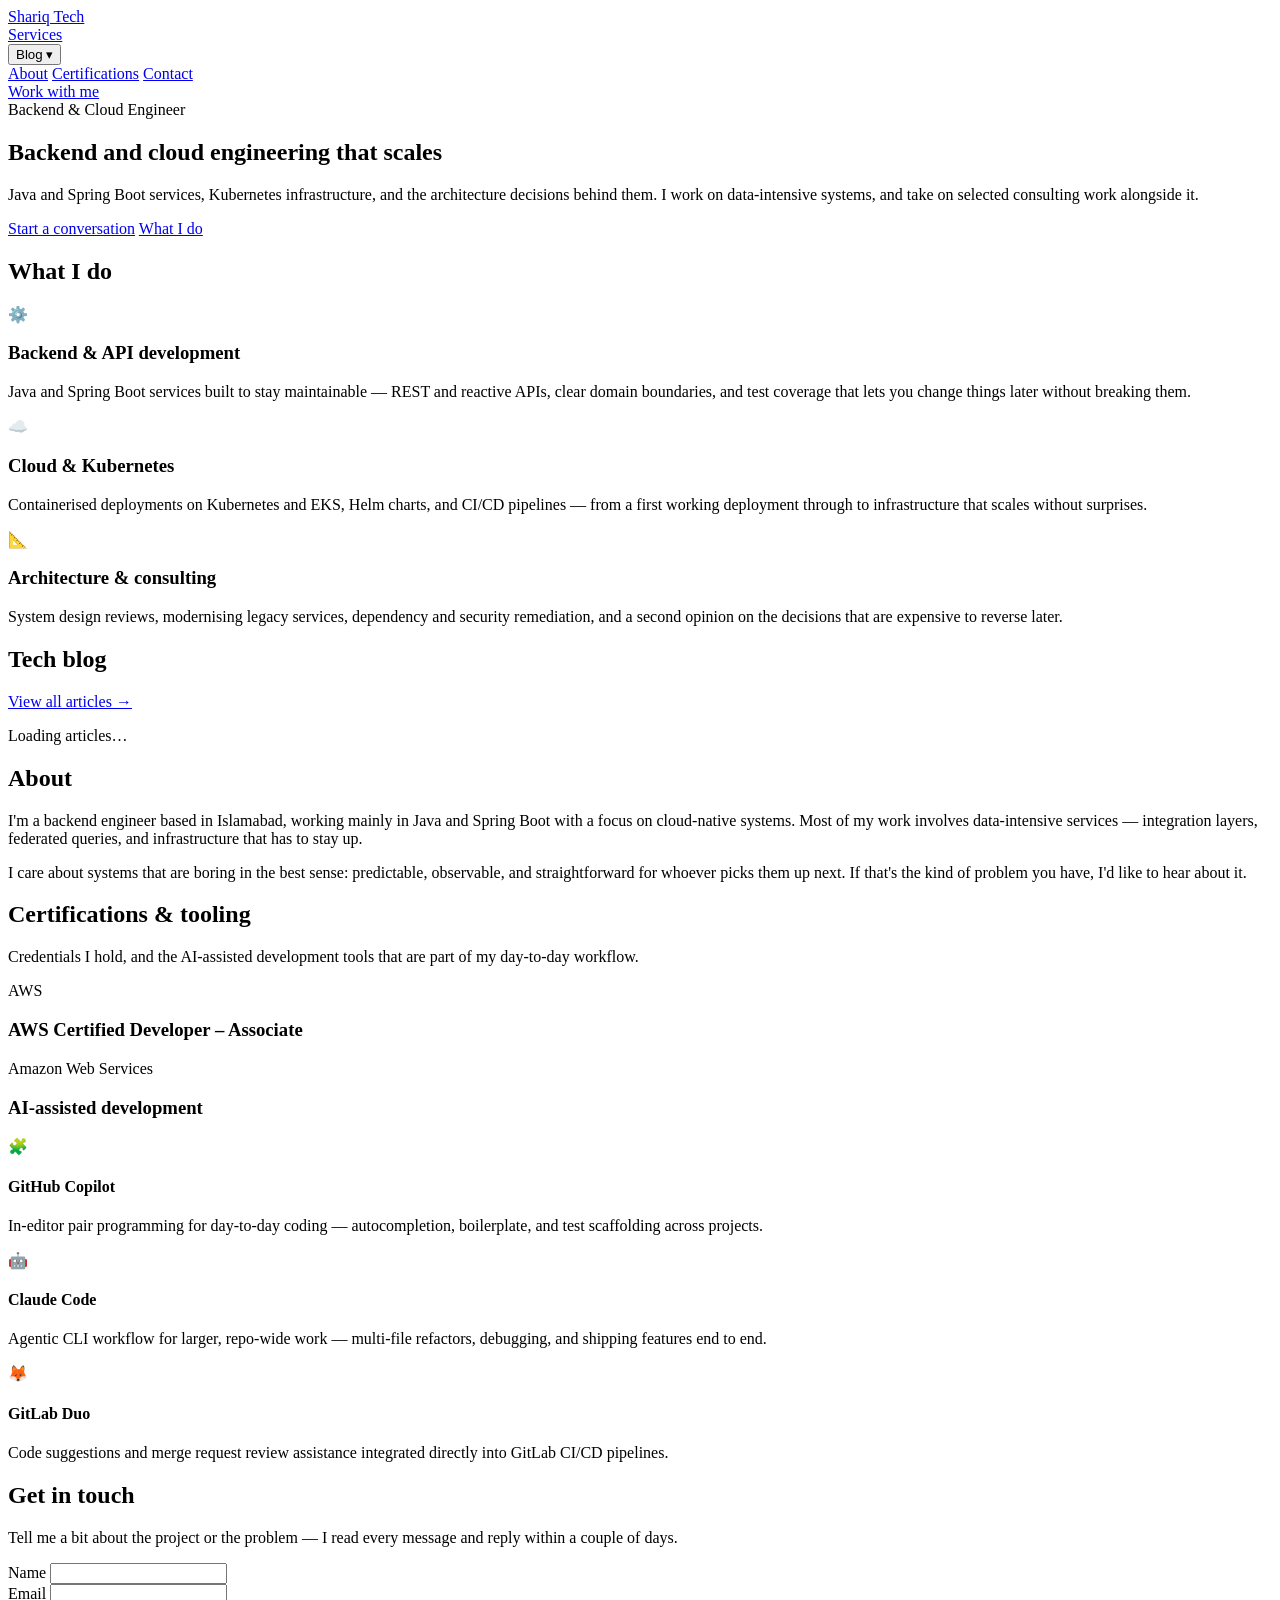
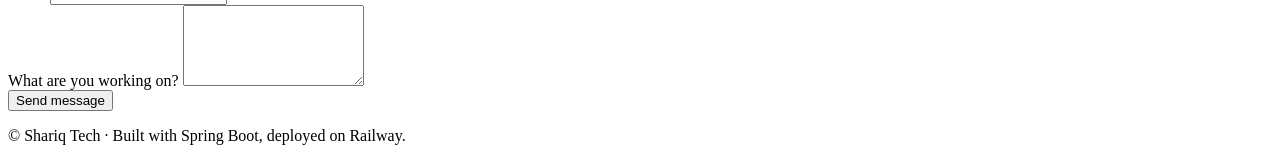
==== src/main/resources/static/index.html @ 860e604c "Add blog topic menu to nav and drop energy sector mention The nav "Blog" item is now a dropdown list" ====
<!DOCTYPE html>
<html lang="en">
<head>
<meta charset="UTF-8">
<meta name="viewport" content="width=device-width, initial-scale=1.0">
<title>Shariq Tech — Backend &amp; Cloud Engineer</title>
<meta name="description" content="Backend and cloud engineer working in Java, Spring Boot and Kubernetes. Available for API development, cloud infrastructure and architecture consulting.">
<meta property="og:title" content="Shariq Tech — Backend &amp; Cloud Engineer">
<meta property="og:description" content="Java and Spring Boot services, Kubernetes infrastructure, and the architecture decisions behind them.">
<meta property="og:type" content="website">
<meta property="og:url" content="https://shariq.tech">
<link rel="preconnect" href="https://fonts.googleapis.com">
<link rel="preconnect" href="https://fonts.gstatic.com" crossorigin>
<link href="https://fonts.googleapis.com/css2?family=Inter:wght@400;500;600;700;800&display=swap" rel="stylesheet">
<link rel="stylesheet" href="/css/styles.css">
</head>
<body>

<header class="site-header">
  <div class="container header-inner">
    <a href="#top" class="logo">Shariq Tech</a>
    <nav class="nav-links">
      <a href="#services">Services</a>
      <div class="nav-dropdown">
        <button type="button" class="nav-dropdown-toggle" aria-expanded="false" aria-haspopup="true">
          Blog <span class="caret" aria-hidden="true">&#9662;</span>
        </button>
        <div class="nav-dropdown-menu" id="blog-topics"></div>
      </div>
      <a href="#about">About</a>
      <a href="#certifications">Certifications</a>
      <a href="#contact">Contact</a>
    </nav>
    <a href="#contact" class="btn btn-small btn-primary">Work with me</a>
  </div>
</header>

<main>
  <section class="hero" id="top">
    <div class="container hero-inner">
      <span class="eyebrow">Backend &amp; Cloud Engineer</span>
      <h1>Backend and cloud engineering that scales</h1>
      <p class="hero-sub">
        Java and Spring Boot services, Kubernetes infrastructure, and the architecture
        decisions behind them. I work on data-intensive systems, and take on selected
        consulting work alongside it.
      </p>
      <div class="hero-actions">
        <a href="#contact" class="btn btn-primary">Start a conversation</a>
        <a href="#services" class="btn btn-ghost">What I do</a>
      </div>
    </div>
  </section>

  <section class="services" id="services">
    <div class="container">
      <h2>What I do</h2>
      <div class="service-grid">
        <div class="service-card">
          <div class="service-icon">⚙️</div>
          <h3>Backend &amp; API development</h3>
          <p>
            Java and Spring Boot services built to stay maintainable — REST and reactive
            APIs, clear domain boundaries, and test coverage that lets you change things
            later without breaking them.
          </p>
        </div>
        <div class="service-card">
          <div class="service-icon">☁️</div>
          <h3>Cloud &amp; Kubernetes</h3>
          <p>
            Containerised deployments on Kubernetes and EKS, Helm charts, and CI/CD
            pipelines — from a first working deployment through to infrastructure that
            scales without surprises.
          </p>
        </div>
        <div class="service-card">
          <div class="service-icon">📐</div>
          <h3>Architecture &amp; consulting</h3>
          <p>
            System design reviews, modernising legacy services, dependency and security
            remediation, and a second opinion on the decisions that are expensive to
            reverse later.
          </p>
        </div>
      </div>
    </div>
  </section>

  <section class="blog-preview" id="blog">
    <div class="container">
      <div class="section-heading-row">
        <h2>Tech blog</h2>
        <a href="/blog.html" class="link-arrow">View all articles &rarr;</a>
      </div>
      <div class="blog-grid" id="home-blog-grid" data-limit="3">
        <p class="blog-loading">Loading articles&hellip;</p>
      </div>
    </div>
  </section>

  <section class="about" id="about">
    <div class="container about-inner">
      <h2>About</h2>
      <p>
        I'm a backend engineer based in Islamabad, working mainly in Java and Spring Boot
        with a focus on cloud-native systems. Most of my work involves data-intensive
        services — integration layers, federated queries, and infrastructure that has to
        stay up.
      </p>
      <p>
        I care about systems that are boring in the best sense: predictable, observable,
        and straightforward for whoever picks them up next. If that's the kind of problem
        you have, I'd like to hear about it.
      </p>
    </div>
  </section>

  <section class="certifications" id="certifications">
    <div class="container">
      <h2>Certifications &amp; tooling</h2>
      <p class="section-sub">
        Credentials I hold, and the AI-assisted development tools that are part of my
        day-to-day workflow.
      </p>

      <div class="cert-badge-row">
        <div class="cert-badge">
          <div class="cert-badge-icon" aria-hidden="true">
            <span>AWS</span>
          </div>
          <div class="cert-badge-info">
            <h3>AWS Certified Developer &ndash; Associate</h3>
            <p>Amazon Web Services</p>
          </div>
        </div>
      </div>

      <h3 class="tool-heading">AI-assisted development</h3>
      <div class="tool-grid">
        <div class="tool-card">
          <div class="tool-icon">🧩</div>
          <h4>GitHub Copilot</h4>
          <p>
            In-editor pair programming for day-to-day coding — autocompletion,
            boilerplate, and test scaffolding across projects.
          </p>
        </div>
        <div class="tool-card">
          <div class="tool-icon">🤖</div>
          <h4>Claude Code</h4>
          <p>
            Agentic CLI workflow for larger, repo-wide work — multi-file refactors,
            debugging, and shipping features end to end.
          </p>
        </div>
        <div class="tool-card">
          <div class="tool-icon">🦊</div>
          <h4>GitLab Duo</h4>
          <p>
            Code suggestions and merge request review assistance integrated directly
            into GitLab CI/CD pipelines.
          </p>
        </div>
      </div>
    </div>
  </section>

  <section class="contact" id="contact">
    <div class="container contact-inner">
      <h2>Get in touch</h2>
      <p class="contact-sub">
        Tell me a bit about the project or the problem — I read every message and reply
        within a couple of days.
      </p>

      <form id="contact-form" class="contact-form" novalidate>
        <div class="form-row">
          <label for="name">Name</label>
          <input type="text" id="name" name="name" required maxlength="100">
        </div>
        <div class="form-row">
          <label for="email">Email</label>
          <input type="email" id="email" name="email" required maxlength="150">
        </div>
        <div class="form-row">
          <label for="message">What are you working on?</label>
          <textarea id="message" name="message" rows="5" required maxlength="2000"></textarea>
        </div>
        <button type="submit" class="btn btn-primary" id="submit-btn">Send message</button>
        <p id="form-status" class="form-status" role="status" aria-live="polite"></p>
      </form>
    </div>
  </section>
</main>

<footer class="site-footer">
  <div class="container">
    <p>&copy; <span id="year"></span> Shariq Tech · Built with Spring Boot, deployed on Railway.</p>
  </div>
</footer>

<script src="/js/blog.js"></script>
<script src="/js/main.js"></script>
</body>
</html>
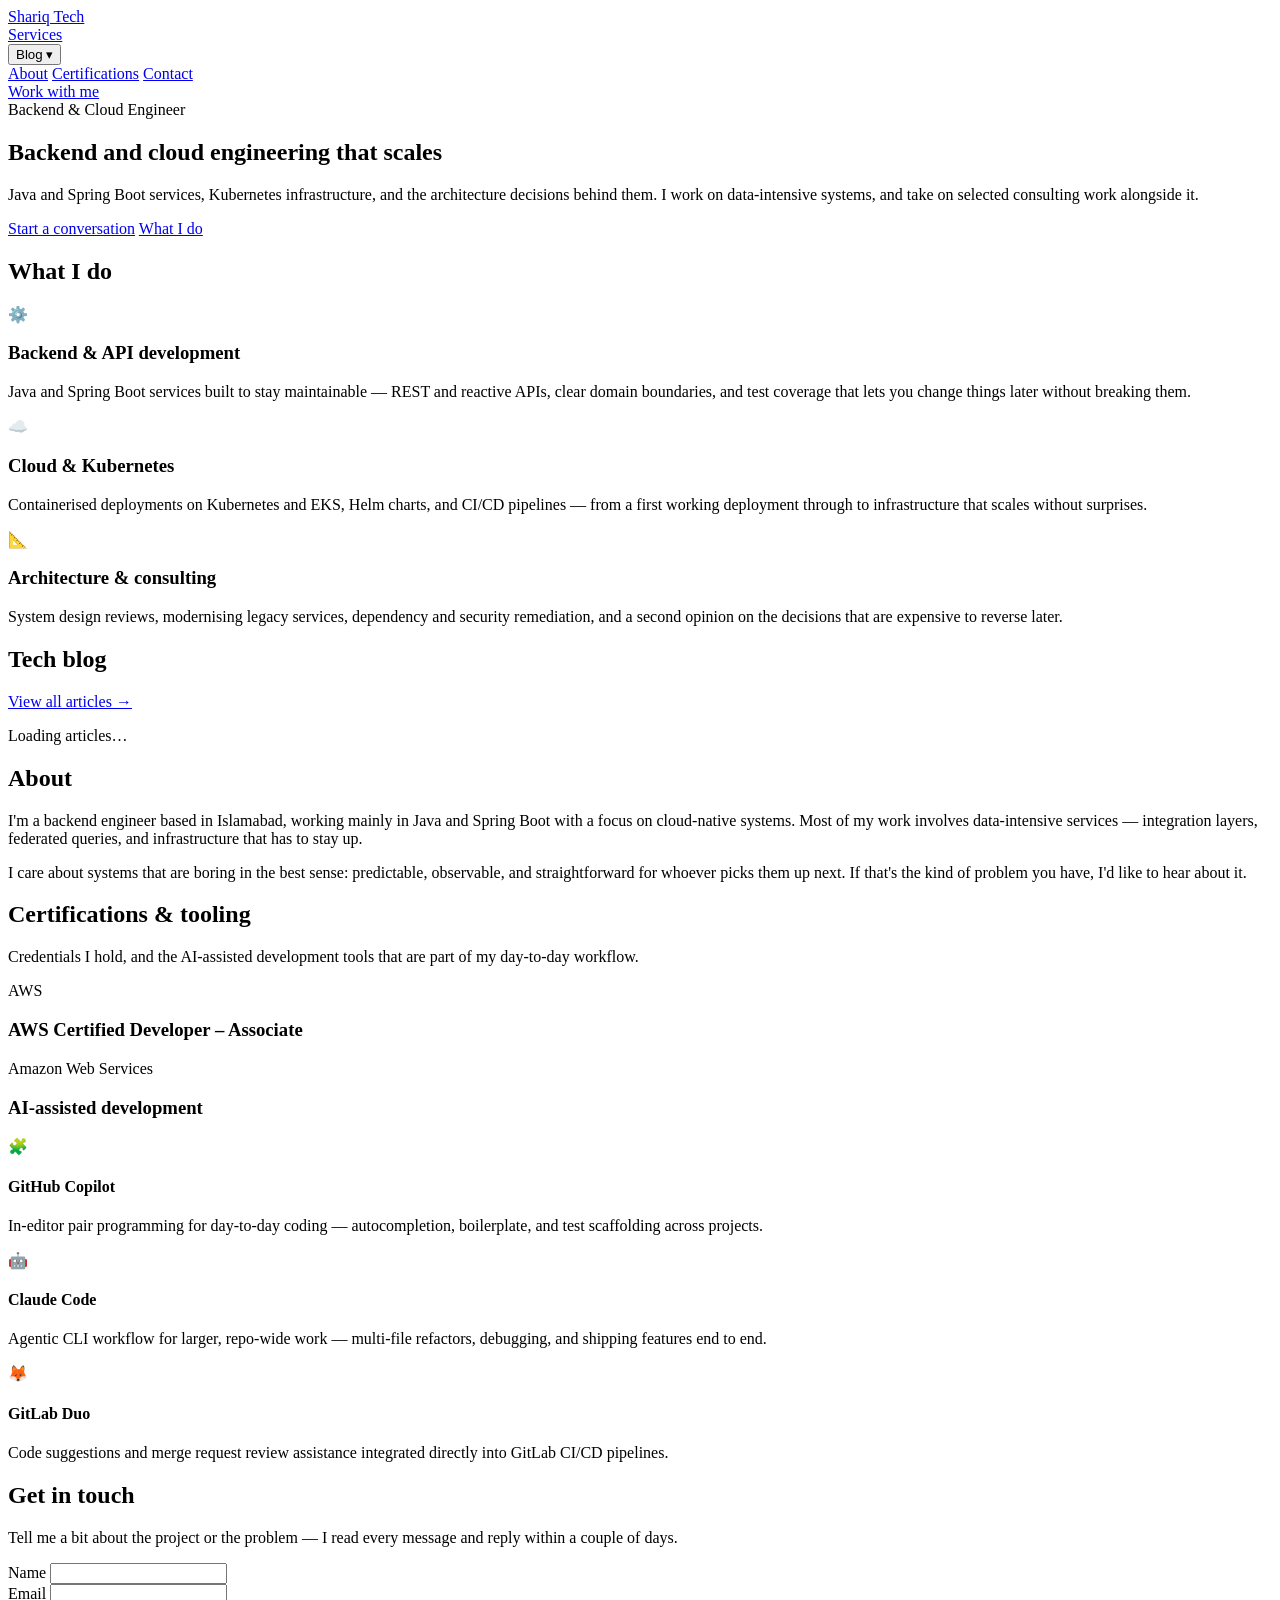
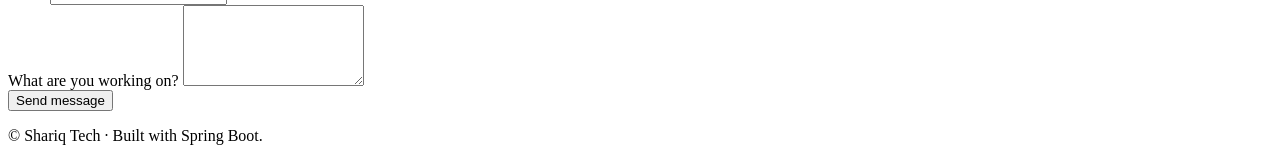
==== commit 76c46b3d: "Remove hosting provider mention from the footer Co-Authored-By: Claude Opus 5 <noreply@anthropic.com" ====
--- a/src/main/resources/static/index.html
+++ b/src/main/resources/static/index.html
@@ -196,7 +196,7 @@
 
 <footer class="site-footer">
   <div class="container">
-    <p>&copy; <span id="year"></span> Shariq Tech · Built with Spring Boot, deployed on Railway.</p>
+    <p>&copy; <span id="year"></span> Shariq Tech · Built with Spring Boot.</p>
   </div>
 </footer>
 
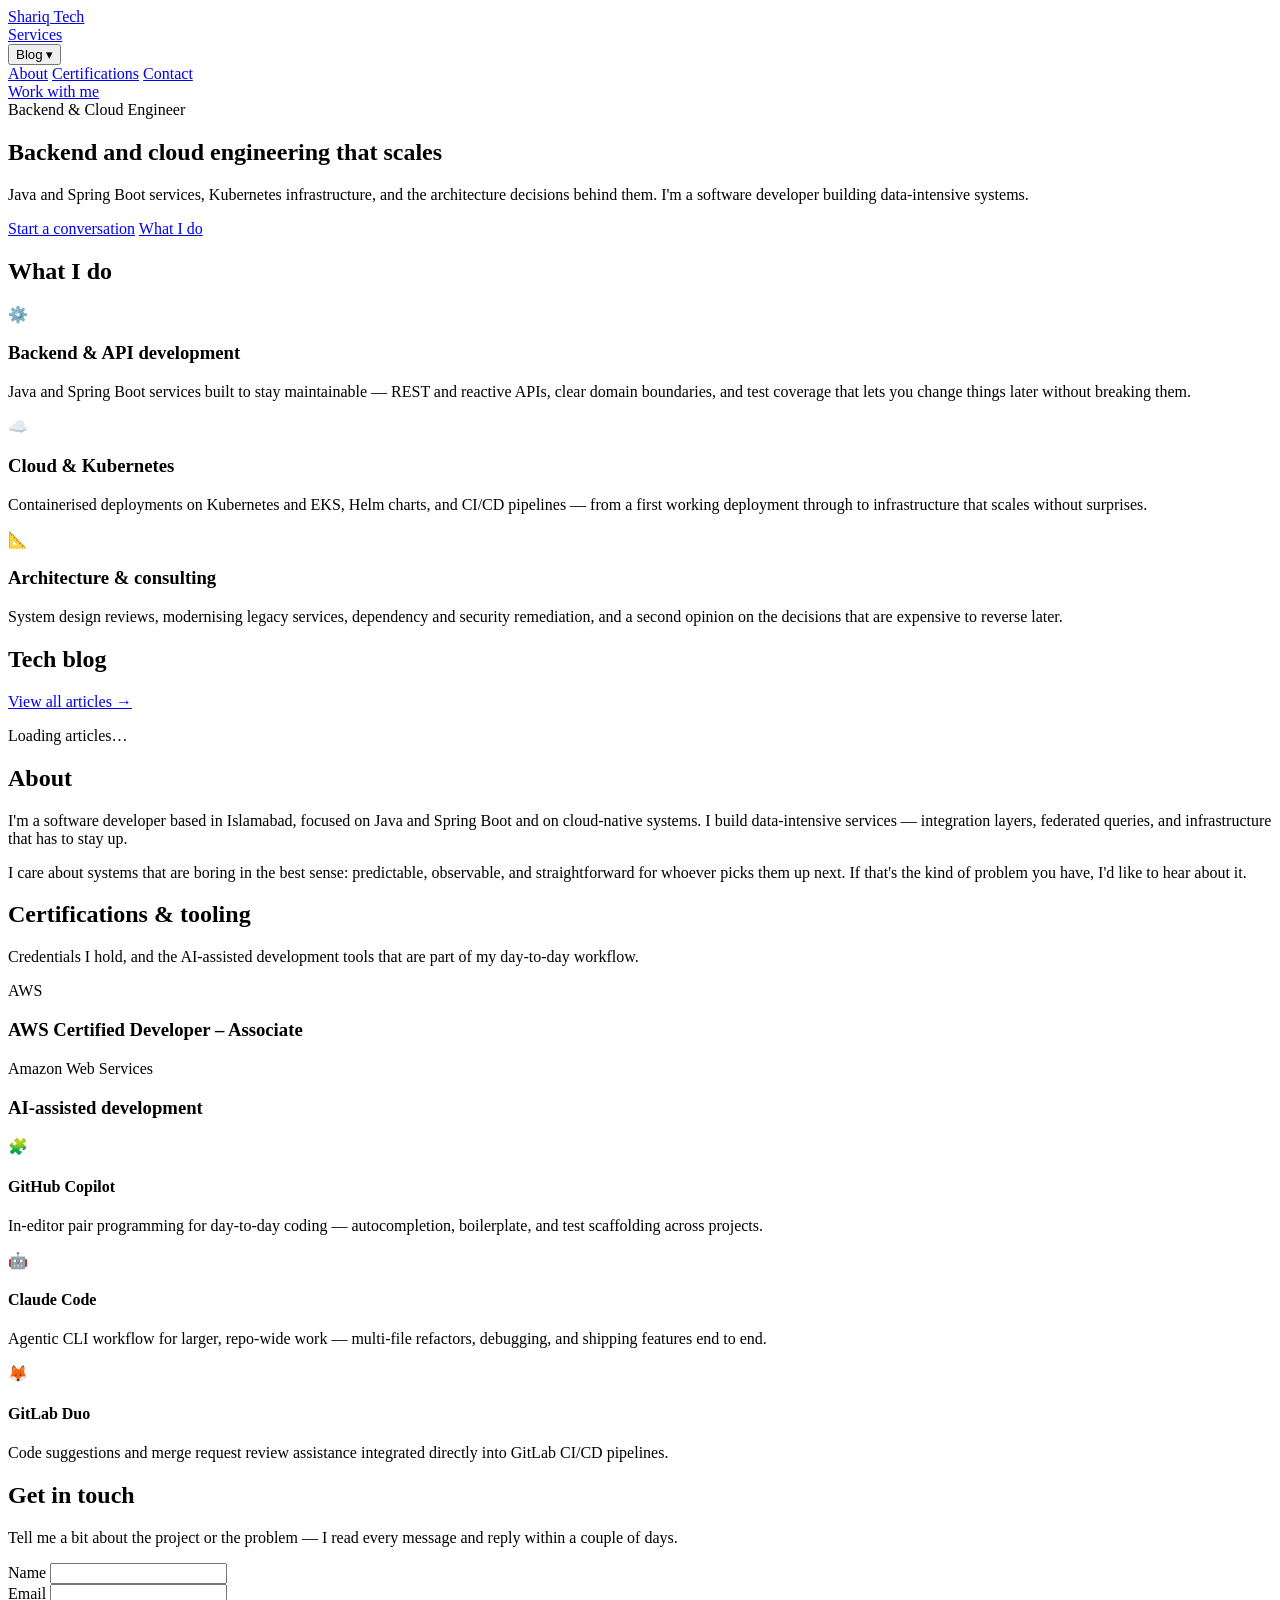
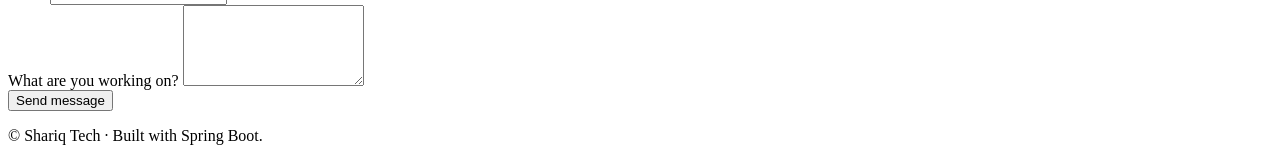
==== commit 5b64da5f: "Reframe copy around being a software developer Drops the freelance availability framing - the "take " ====
--- a/src/main/resources/static/index.html
+++ b/src/main/resources/static/index.html
@@ -4,7 +4,7 @@
 <meta charset="UTF-8">
 <meta name="viewport" content="width=device-width, initial-scale=1.0">
 <title>Shariq Tech — Backend &amp; Cloud Engineer</title>
-<meta name="description" content="Backend and cloud engineer working in Java, Spring Boot and Kubernetes. Available for API development, cloud infrastructure and architecture consulting.">
+<meta name="description" content="Software developer building backend systems in Java, Spring Boot and Kubernetes, with a focus on cloud-native architecture.">
 <meta property="og:title" content="Shariq Tech — Backend &amp; Cloud Engineer">
 <meta property="og:description" content="Java and Spring Boot services, Kubernetes infrastructure, and the architecture decisions behind them.">
 <meta property="og:type" content="website">
@@ -42,8 +42,7 @@
       <h1>Backend and cloud engineering that scales</h1>
       <p class="hero-sub">
         Java and Spring Boot services, Kubernetes infrastructure, and the architecture
-        decisions behind them. I work on data-intensive systems, and take on selected
-        consulting work alongside it.
+        decisions behind them. I'm a software developer building data-intensive systems.
       </p>
       <div class="hero-actions">
         <a href="#contact" class="btn btn-primary">Start a conversation</a>
@@ -103,10 +102,9 @@
     <div class="container about-inner">
       <h2>About</h2>
       <p>
-        I'm a backend engineer based in Islamabad, working mainly in Java and Spring Boot
-        with a focus on cloud-native systems. Most of my work involves data-intensive
-        services — integration layers, federated queries, and infrastructure that has to
-        stay up.
+        I'm a software developer based in Islamabad, focused on Java and Spring Boot and
+        on cloud-native systems. I build data-intensive services — integration layers,
+        federated queries, and infrastructure that has to stay up.
       </p>
       <p>
         I care about systems that are boring in the best sense: predictable, observable,
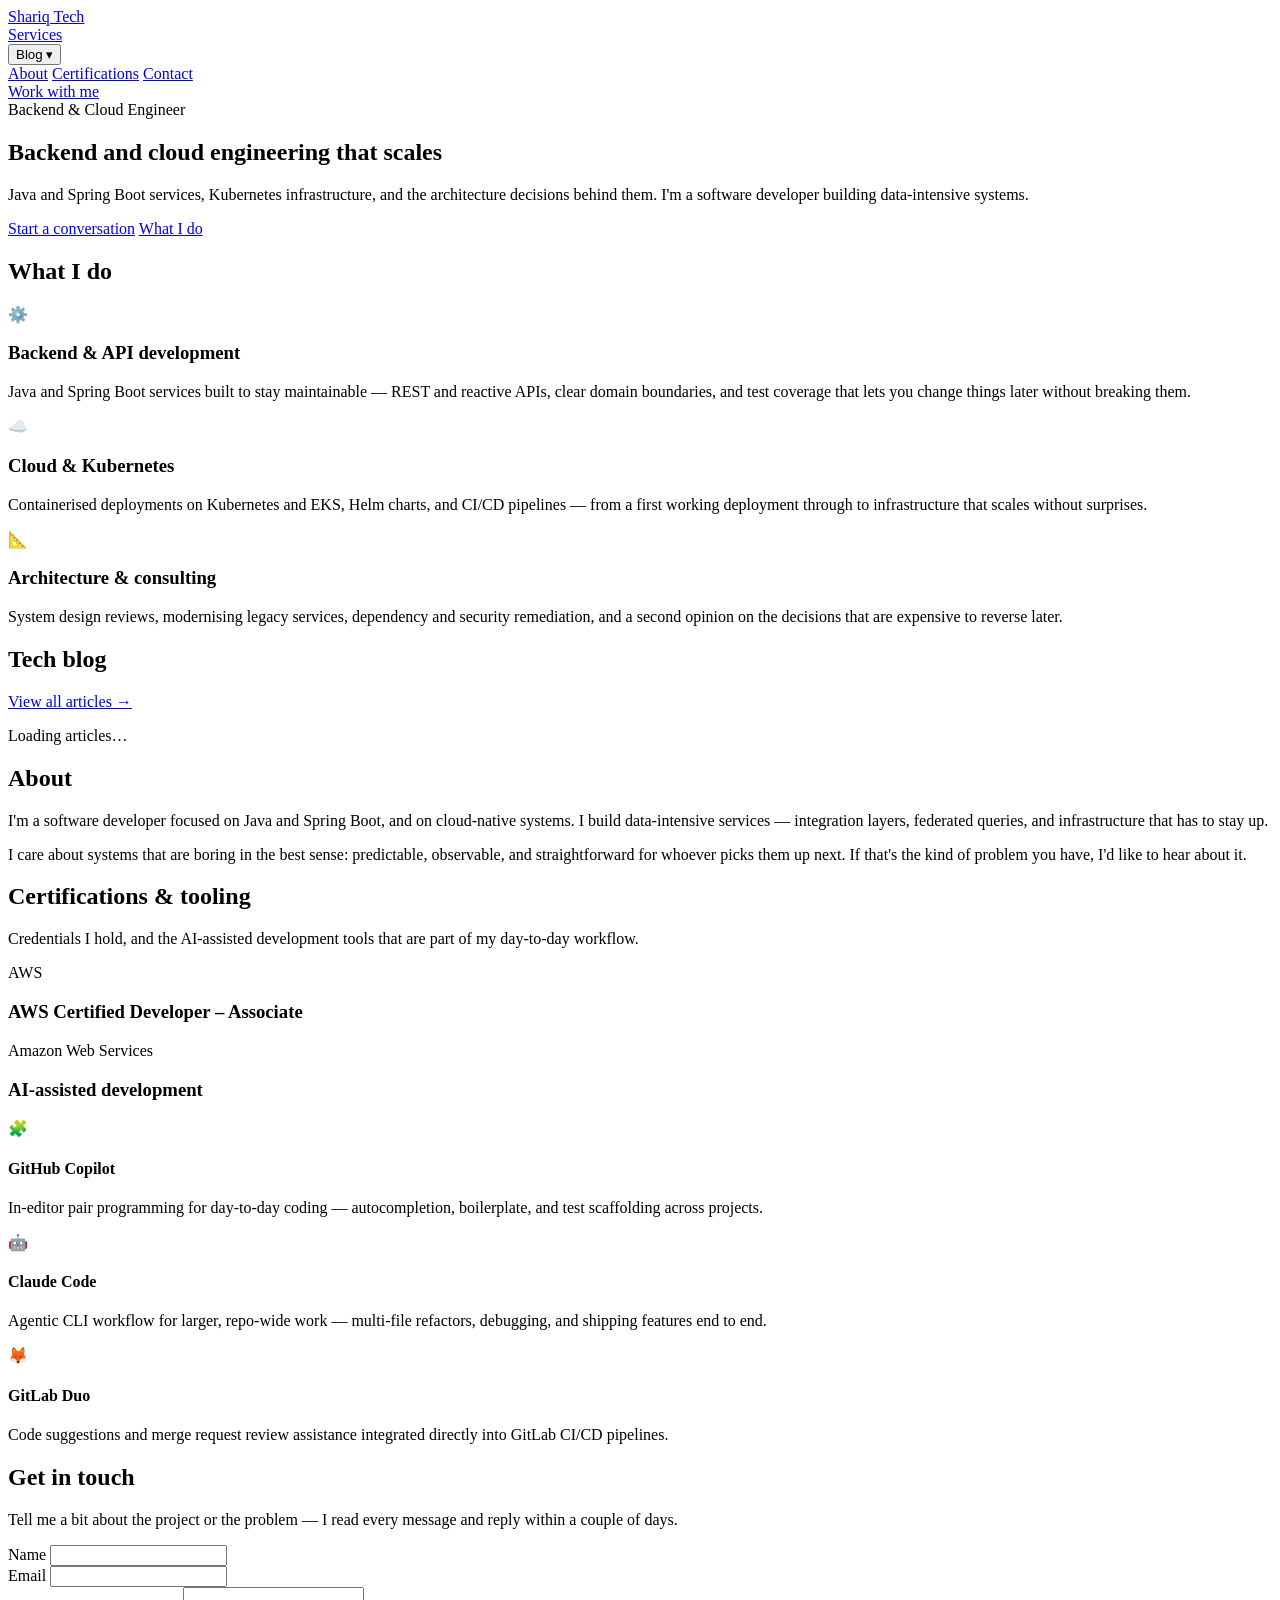
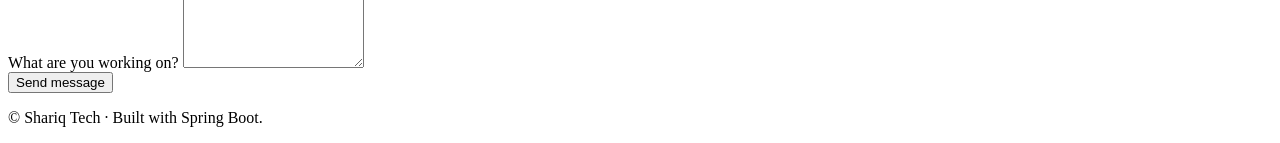
==== commit 5403dfa6: "Remove location from the About copy Co-Authored-By: Claude Opus 5 <noreply@anthropic.com> Claude-Ses" ====
--- a/src/main/resources/static/index.html
+++ b/src/main/resources/static/index.html
@@ -102,9 +102,9 @@
     <div class="container about-inner">
       <h2>About</h2>
       <p>
-        I'm a software developer based in Islamabad, focused on Java and Spring Boot and
-        on cloud-native systems. I build data-intensive services — integration layers,
-        federated queries, and infrastructure that has to stay up.
+        I'm a software developer focused on Java and Spring Boot, and on cloud-native
+        systems. I build data-intensive services — integration layers, federated
+        queries, and infrastructure that has to stay up.
       </p>
       <p>
         I care about systems that are boring in the best sense: predictable, observable,
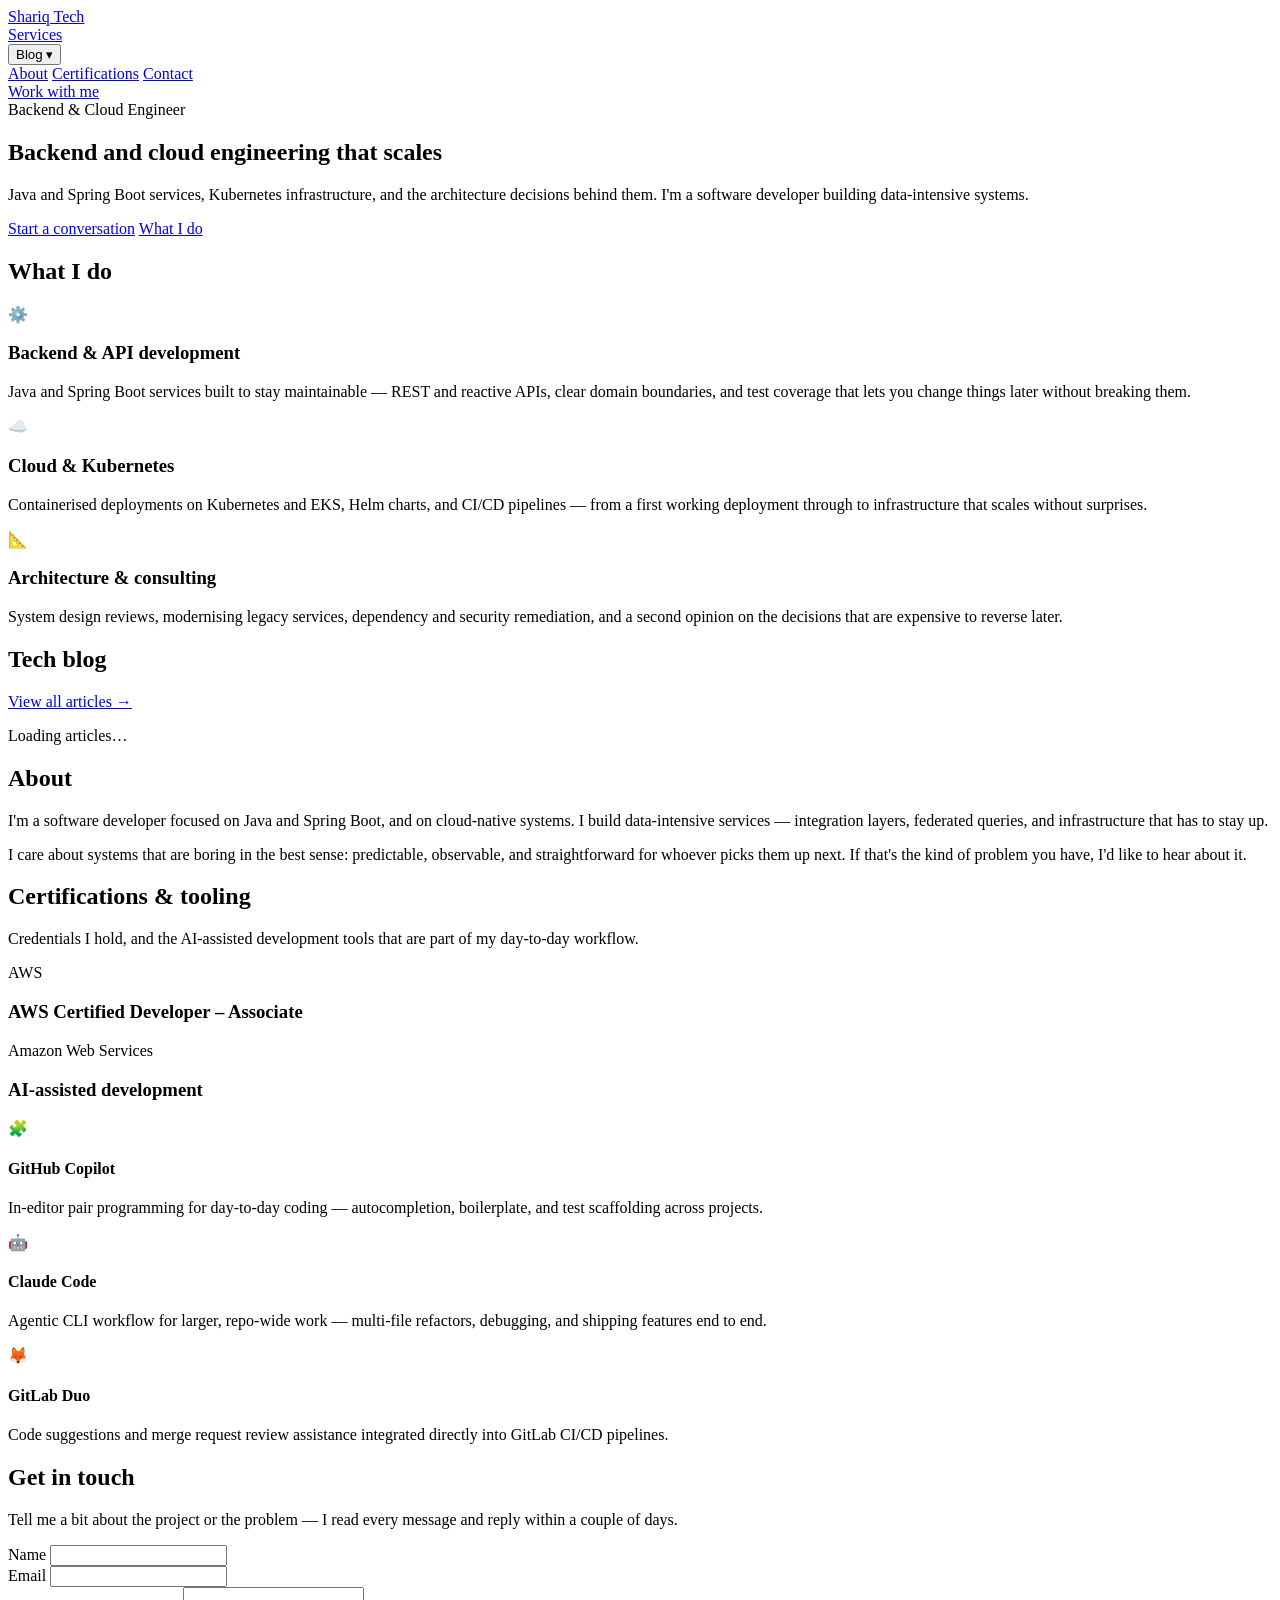
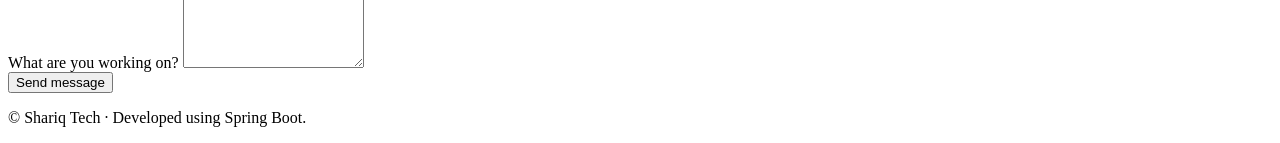
==== commit 8debd798: "Reword footer to "Developed using Spring Boot" Co-Authored-By: Claude Opus 5 <noreply@anthropic.com>" ====
--- a/src/main/resources/static/index.html
+++ b/src/main/resources/static/index.html
@@ -194,7 +194,7 @@
 
 <footer class="site-footer">
   <div class="container">
-    <p>&copy; <span id="year"></span> Shariq Tech · Built with Spring Boot.</p>
+    <p>&copy; <span id="year"></span> Shariq Tech · Developed using Spring Boot.</p>
   </div>
 </footer>
 
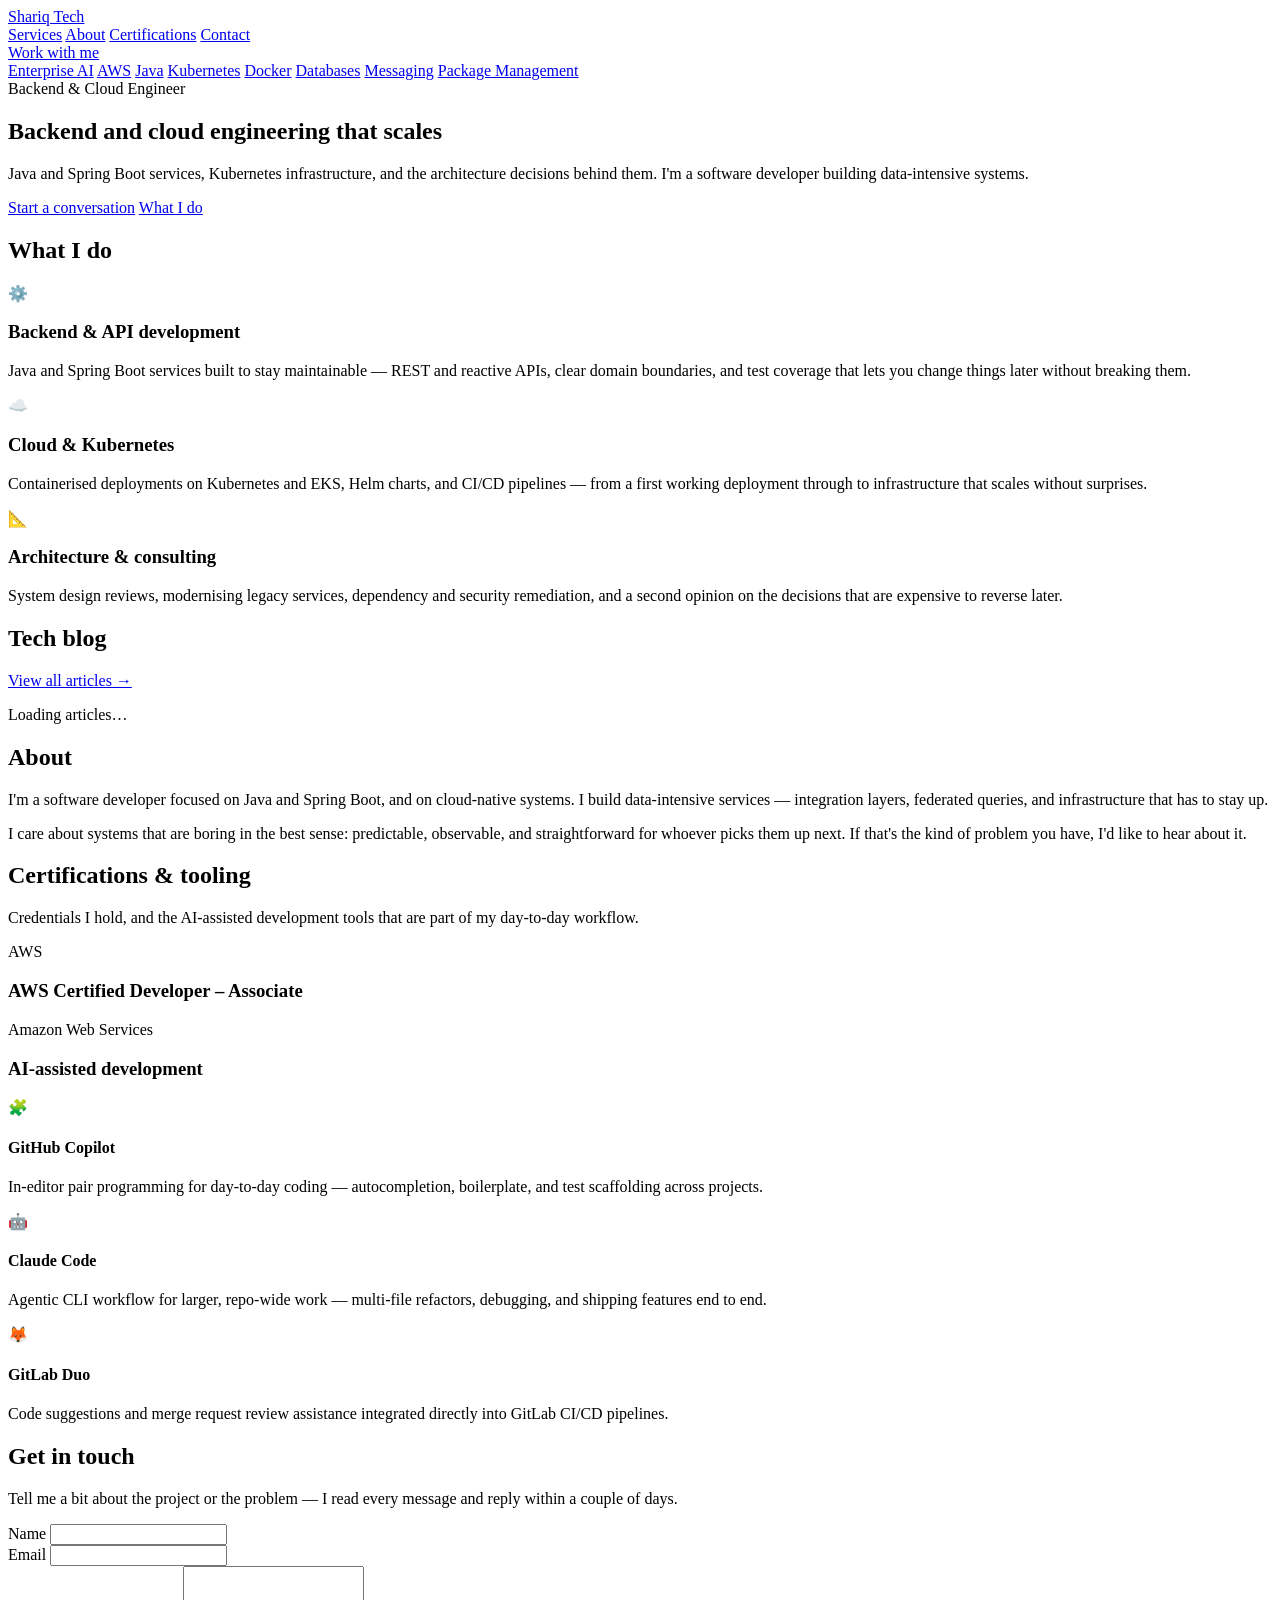
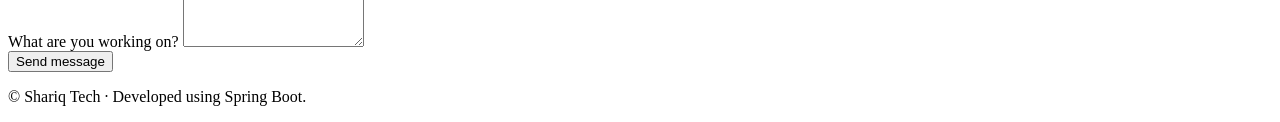
==== commit 9b30635a: "Put tech topics directly in the menu bar, each with its own endpoint Replaces the Blog dropdown with" ====
--- a/src/main/resources/static/index.html
+++ b/src/main/resources/static/index.html
@@ -21,18 +21,24 @@
     <a href="#top" class="logo">Shariq Tech</a>
     <nav class="nav-links">
       <a href="#services">Services</a>
-      <div class="nav-dropdown">
-        <button type="button" class="nav-dropdown-toggle" aria-expanded="false" aria-haspopup="true">
-          Blog <span class="caret" aria-hidden="true">&#9662;</span>
-        </button>
-        <div class="nav-dropdown-menu" id="blog-topics"></div>
-      </div>
       <a href="#about">About</a>
       <a href="#certifications">Certifications</a>
       <a href="#contact">Contact</a>
     </nav>
     <a href="#contact" class="btn btn-small btn-primary">Work with me</a>
   </div>
+  <nav class="topic-bar" aria-label="Topics">
+    <div class="container topic-bar-inner">
+      <a href="/topic.html?topic=enterprise-ai">Enterprise AI</a>
+      <a href="/topic.html?topic=aws">AWS</a>
+      <a href="/topic.html?topic=java">Java</a>
+      <a href="/topic.html?topic=kubernetes">Kubernetes</a>
+      <a href="/topic.html?topic=docker">Docker</a>
+      <a href="/topic.html?topic=databases">Databases</a>
+      <a href="/topic.html?topic=messaging">Messaging</a>
+      <a href="/topic.html?topic=package-management">Package Management</a>
+    </div>
+  </nav>
 </header>
 
 <main>
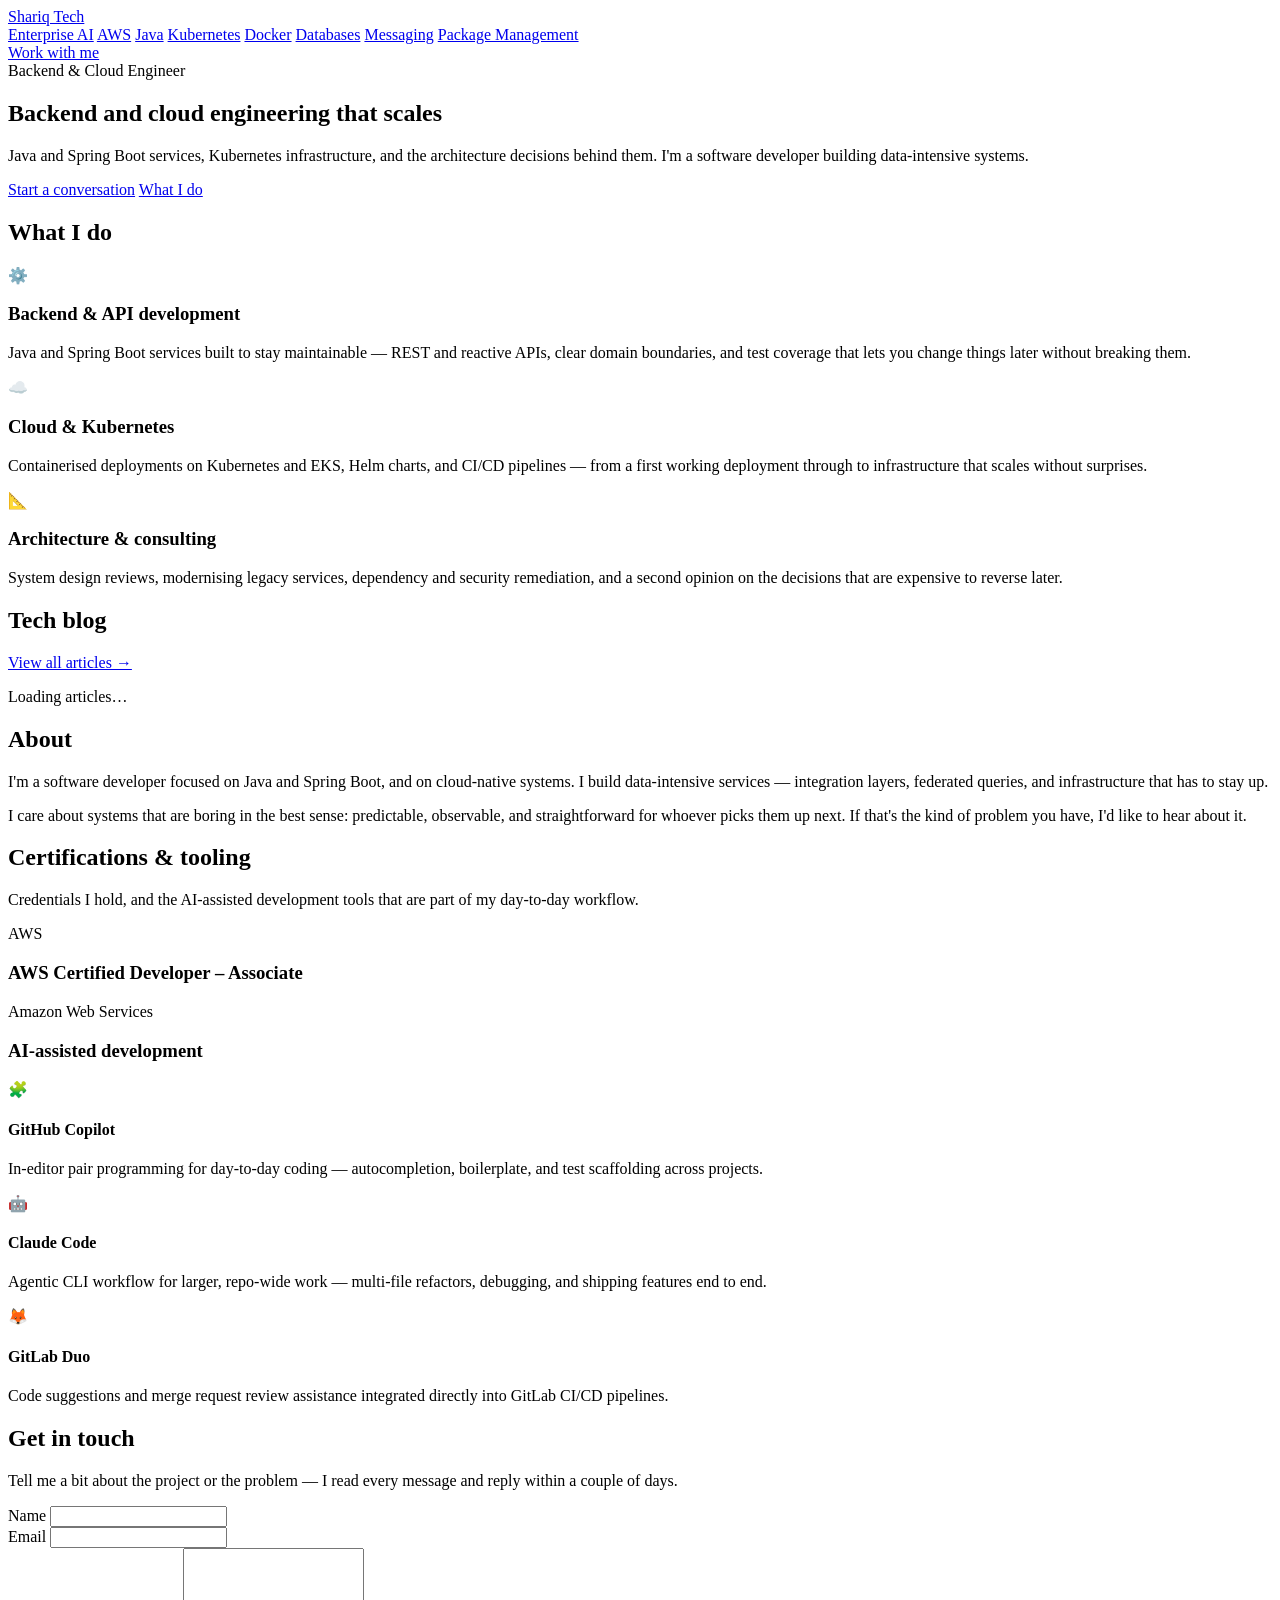
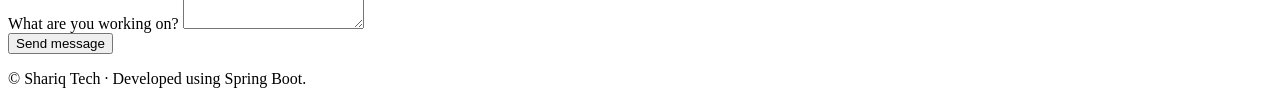
==== commit 23827fef: "Make the tech topics the menu bar itself Removes Services, About, Certifications and Contact from th" ====
--- a/src/main/resources/static/index.html
+++ b/src/main/resources/static/index.html
@@ -20,25 +20,17 @@
   <div class="container header-inner">
     <a href="#top" class="logo">Shariq Tech</a>
     <nav class="nav-links">
-      <a href="#services">Services</a>
-      <a href="#about">About</a>
-      <a href="#certifications">Certifications</a>
-      <a href="#contact">Contact</a>
+      <a href="/enterprise-ai">Enterprise AI</a>
+      <a href="/aws">AWS</a>
+      <a href="/java">Java</a>
+      <a href="/kubernetes">Kubernetes</a>
+      <a href="/docker">Docker</a>
+      <a href="/databases">Databases</a>
+      <a href="/messaging">Messaging</a>
+      <a href="/package-management">Package Management</a>
     </nav>
     <a href="#contact" class="btn btn-small btn-primary">Work with me</a>
   </div>
-  <nav class="topic-bar" aria-label="Topics">
-    <div class="container topic-bar-inner">
-      <a href="/topic.html?topic=enterprise-ai">Enterprise AI</a>
-      <a href="/topic.html?topic=aws">AWS</a>
-      <a href="/topic.html?topic=java">Java</a>
-      <a href="/topic.html?topic=kubernetes">Kubernetes</a>
-      <a href="/topic.html?topic=docker">Docker</a>
-      <a href="/topic.html?topic=databases">Databases</a>
-      <a href="/topic.html?topic=messaging">Messaging</a>
-      <a href="/topic.html?topic=package-management">Package Management</a>
-    </div>
-  </nav>
 </header>
 
 <main>
